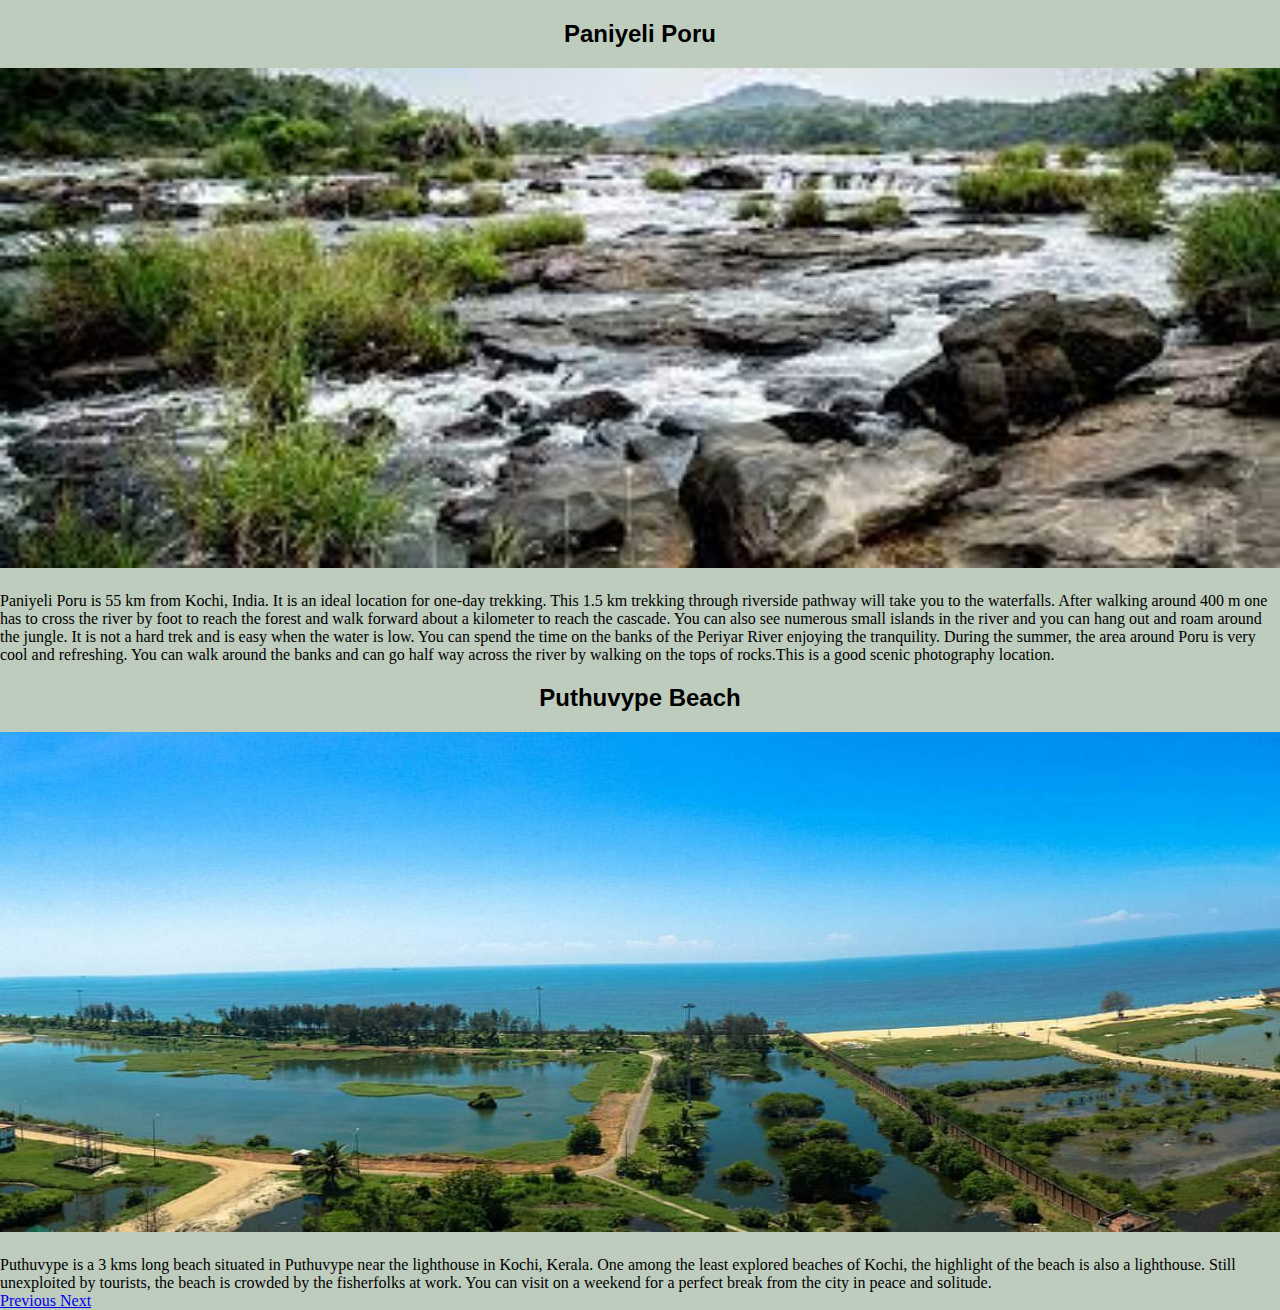
==== Ern.html @ 7e62d65d "Add files via upload" ====
<!DOCTYPE html>
<html lang="en">
<head>
    <meta charset="UTF-8">
    <meta name="viewport" content="width=device-width, initial-scale=1.0">
    <title>Home</title>
    <link href="https://cdn.jsdelivr.net/npm/bootstrap@5.3.2/dist/css/bootstrap.min.css" rel="stylesheet" integrity="sha384-T3c6CoIi6uLrA9TneNEoa7RxnatzjcDSCmG1MXxSR1GAsXEV/Dwwykc2MPK8M2HN" crossorigin="anonymous">
    <link rel="stylesheet" href="dist.css">
</head>
<body>
    <div class="s1">
              <div id="carouselExampleControls" class="carousel slide" data-ride="carousel">
                <div class="carousel-inner">
                  <div class="carousel-item active" id="e1">
                    <h2>Paniyeli Poru</h2>
                    <img src="paniyeliporu.jpeg">
                  <p>Paniyeli Poru is 55 km from Kochi, India. It is an ideal location for one-day trekking. This 1.5 km
                     trekking through riverside pathway will take you to the waterfalls. After walking around 400 m one has
                      to cross the river by foot to reach the forest and walk forward about a kilometer to reach the cascade. 
                      You can also see numerous small islands in the river and you can hang out and roam around the jungle. 
                      It is not a hard trek and is easy when the water is low. You can spend the time on the banks of the
                       Periyar River enjoying the tranquility. During the summer, the area around Poru is very cool and refreshing. 
                       You can walk around the banks and can go half way across the river by walking on the tops of rocks.This is
                        a good scenic photography location.</p>
                </div>
                <div class="carousel-item" id="e2">
                    <h2>Puthuvype Beach</h2>
                  <img src="puthuvypebeachern.jpg">
                    <p>Puthuvype is a 3 kms long beach situated in Puthuvype near the lighthouse in Kochi, Kerala. 
                        One among the least explored beaches of Kochi, the highlight of the beach is also a lighthouse. 
                        Still unexploited by tourists, the beach is crowded by the fisherfolks at work. You can visit on a weekend 
                        for a perfect break from the city in peace and solitude.</p>
                  </div>
                  </div>
            
                  <a class="carousel-control-prev" href="#carouselExampleControls" role="button" data-bs-slide="prev">
                    <span class="carousel-control-prev-icon" aria-hidden="true"></span>
                    <span class="visually-hidden">Previous</span>
                </a>
                <a class="carousel-control-next" href="#carouselExampleControls" role="button" data-bs-slide="next">
                    <span class="carousel-control-next-icon" aria-hidden="true"></span>
                    <span class="visually-hidden">Next</span>
                </a>
                 
        </div>
  
    </div>
    <script src="https://cdn.jsdelivr.net/npm/bootstrap@5.3.2/dist/js/bootstrap.bundle.min.js" integrity="sha384-C6RzsynM9kWDrMNeT87bh95OGNyZPhcTNXj1NW7RuBCsyN/o0jlpcV8Qyq46cDfL" crossorigin="anonymous"></script>
</body>
</html>
---- dist.css ----
*{
    margin:0;
    padding:0;
}
body{
    background-color:rgb(190, 204, 190);
}
img{
    width:100%;
    height:500px;
    margin: 0 0 20px 0;
}
h2{
    font-family: 'Trebuchet MS', 'Lucida Sans Unicode', 'Lucida Grande', 'Lucida Sans', Arial, sans-serif;
    text-align: center;
    padding:20px;
    background-color: rgb(23, 125r, 23);
}
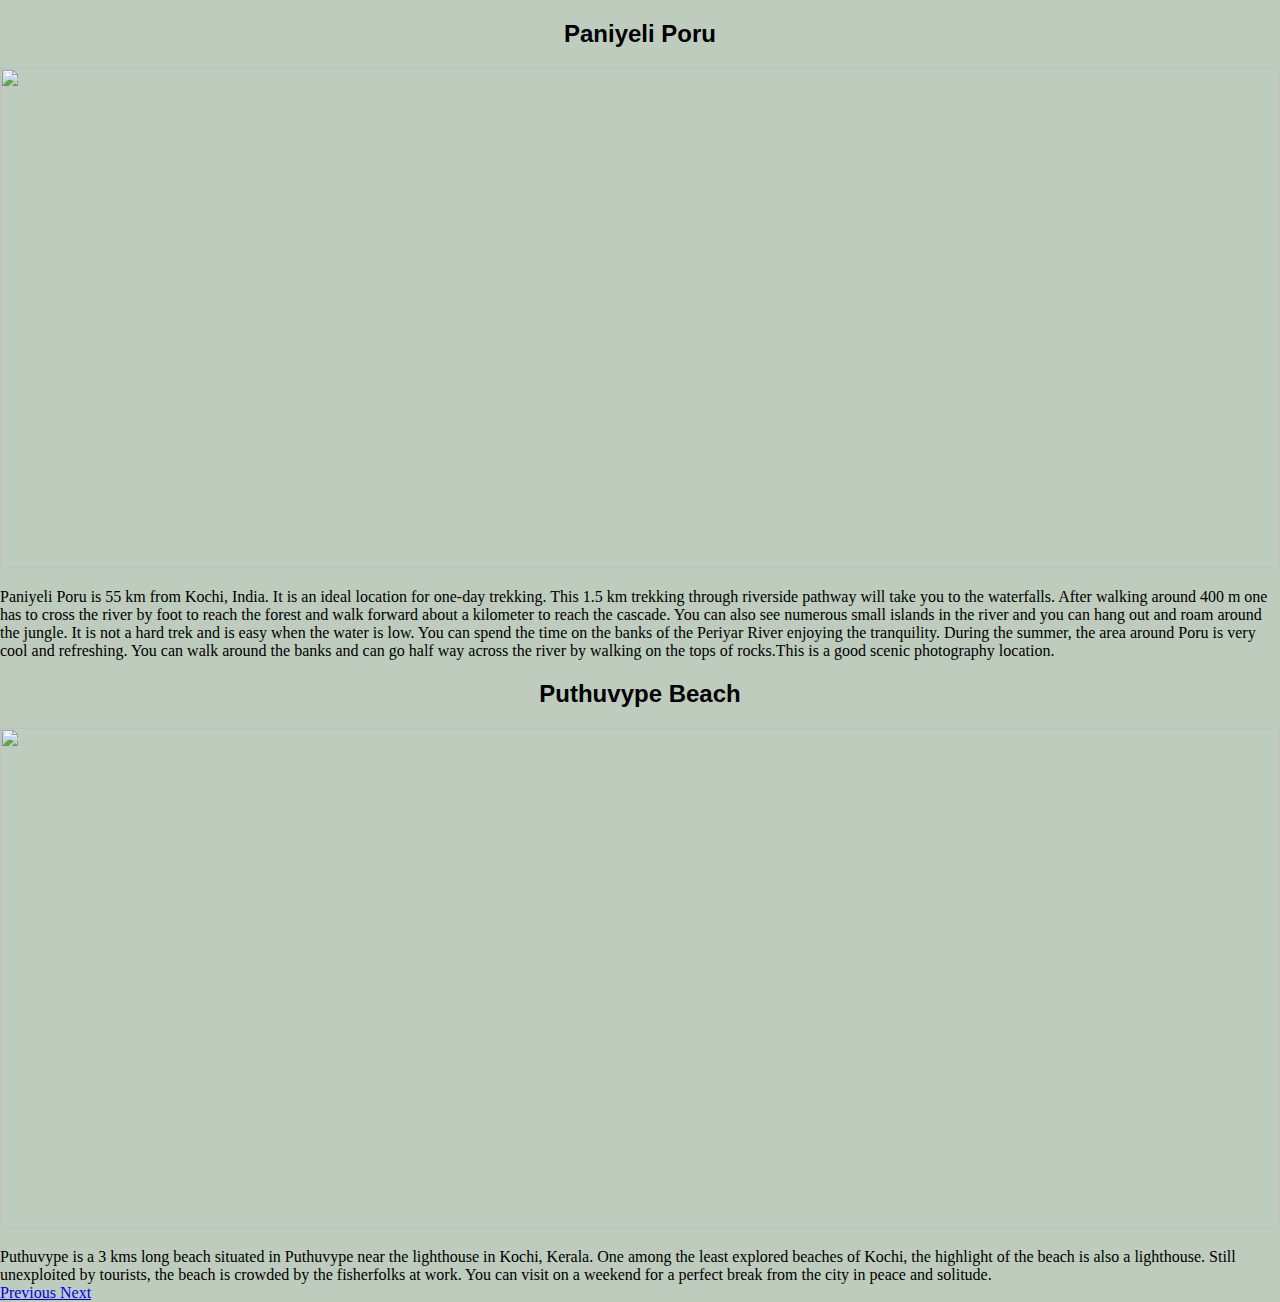
==== commit 1142b6c7: "Update Ern.html" ====
--- a/Ern.html
+++ b/Ern.html
@@ -13,7 +13,7 @@
                 <div class="carousel-inner">
                   <div class="carousel-item active" id="e1">
                     <h2>Paniyeli Poru</h2>
-                    <img src="paniyeliporu.jpeg">
+                    <img src="https://www.keralatourism.org/images/eco-tourism/trekking_thumb/trekking-trails/1_31082018055102.jpg">
                   <p>Paniyeli Poru is 55 km from Kochi, India. It is an ideal location for one-day trekking. This 1.5 km
                      trekking through riverside pathway will take you to the waterfalls. After walking around 400 m one has
                       to cross the river by foot to reach the forest and walk forward about a kilometer to reach the cascade. 
@@ -25,7 +25,7 @@
                 </div>
                 <div class="carousel-item" id="e2">
                     <h2>Puthuvype Beach</h2>
-                  <img src="puthuvypebeachern.jpg">
+                  <img src="https://dynamic-media-cdn.tripadvisor.com/media/photo-o/0d/bf/86/dc/birds-eye-panoramic-shot.jpg?w=1200&h=-1&s=1">
                     <p>Puthuvype is a 3 kms long beach situated in Puthuvype near the lighthouse in Kochi, Kerala. 
                         One among the least explored beaches of Kochi, the highlight of the beach is also a lighthouse. 
                         Still unexploited by tourists, the beach is crowded by the fisherfolks at work. You can visit on a weekend 
@@ -47,4 +47,4 @@
     </div>
     <script src="https://cdn.jsdelivr.net/npm/bootstrap@5.3.2/dist/js/bootstrap.bundle.min.js" integrity="sha384-C6RzsynM9kWDrMNeT87bh95OGNyZPhcTNXj1NW7RuBCsyN/o0jlpcV8Qyq46cDfL" crossorigin="anonymous"></script>
 </body>
-</html>+</html>
